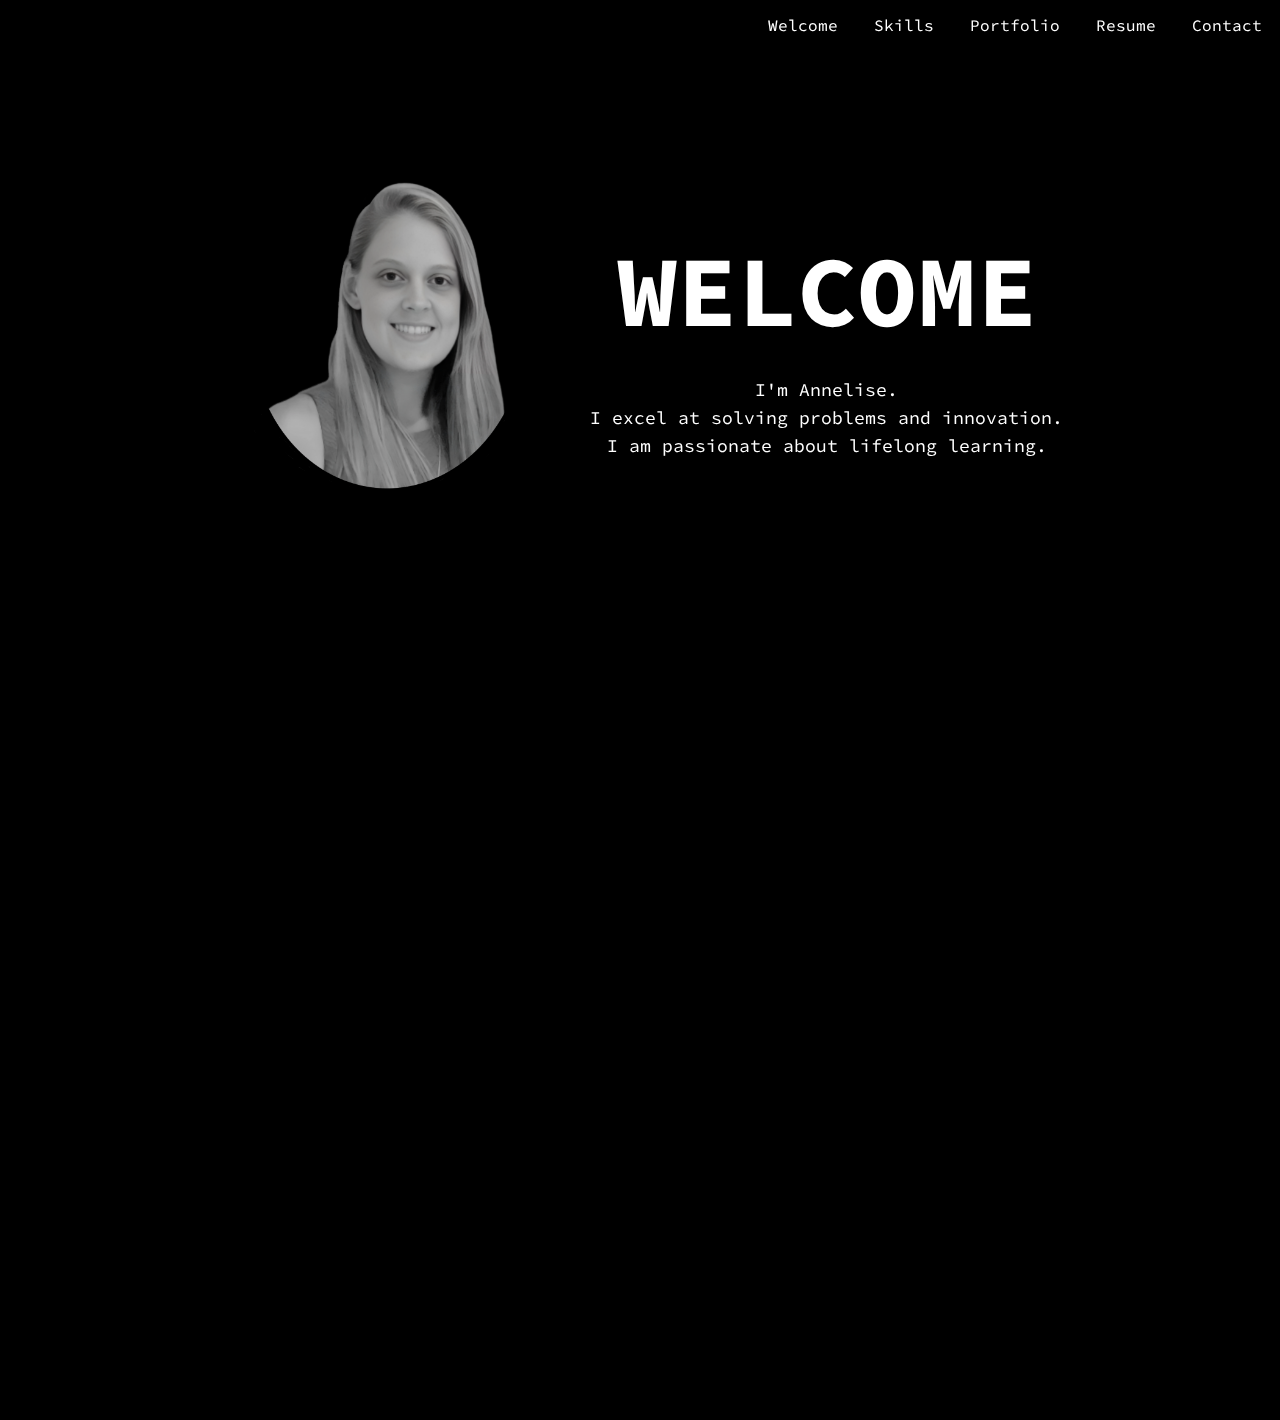
==== index_.html @ 0ac8d9a5 ""finally!"" ====
<!DOCTYPE html>
<html lang="en">
<head>
    <meta charset="UTF-8">
    <meta name="viewport" content="width=device-width, initial-scale=1.0, user-scalable=yes">
    <link href="https://fonts.googleapis.com/css2?family=Source+Code+Pro&display=swap" rel="stylesheet">
    <link rel="stylesheet" href="https://cdn.jsdelivr.net/gh/devicons/devicon@latest/devicon.min.css">
    <link rel="stylesheet" href="styles_.css">
    <title>Portfolio Resume</title>
</head>

<body>
<header>
    <nav class="navbar">
        <a href="#profile_section">Welcome</a>
        <a href="#skill_section">Skills</a>
        <a href="#portfolio">Portfolio</a>
        <a href="#resume">Resume</a>
        <a href="#contact">Contact</a>
    </nav>
</header>

<main>
    <div class="parallax">
    <!----------------------- Profile ----------------------->
        <div id="profile_section" class="parallax_group">
            <div class="parallax_layer parallax_layer_deep"></div>
            <div class="parallax_layer parallax_layer_background">
                <div class="container">
                    <div><img src="profile_.png"></div>
                    <div class="title"><h1>WELCOME</h1>
                    <div>
                        <p>I'm Annelise.</p>
                        <p>I excel at solving problems and innovation.</p>
                        <p>I am passionate about lifelong learning.</p>
                    </div>
        </div></div></div></div>
        <!--------------------- Skills ---------------------->
        <div id="skills_section" class="parallax_group">
            <div class="parallax_layer parallax_layer_content">
                <div class="container">
                    <div class="title"><h2>SKILLS</a></h2>
                    <div class="description"><h4>Description Here</h4>
                        <div>
                            <p><i class="devicon-html5-plain"></i></p>
                            <p><i class="devicon-css3-plain"></i></p>
                            <p><i class="devicon-javascript-plain"></i></p>
                            <p><i class="devicon-sqldeveloper-plain"></i></p>
                            <p><i class="devicon-postgresql-plain"></i></p>
                            <p><i class="devicon-python-plain"></i></p>
                            <p><i class="devicon-react-original"></i></p>
                            <p><i class="devicon-redux-original"></i></p>                                
                            <p><i class="devicon-nodejs-plain"></i></p>
                            <p><i class="devicon-git-plain"></i></p>
                            <p><i class="devicon-github-original"></i></p>
                            <p><i class="devicon-visualstudio-plain"></i></p>
    </div></div></div></div></div></div>
        <!-------------------- Portfolio -------------------->
        <div id="portfolio">
            <div class="parallax_group">
                <div class="parallax__layer">
                    <div class="parallax_background"><img src="blackgreenblue_flipped.png"></div>
                    <div class="parallax_content">
                        <div class="container" id="portfolio">
                            <div class="title"><h2>PORTFOLIO</h2></div>
                            <!----HOW TO SHOW PORTFOLIO?---->
                            <div class="column" id="project1"><h3>Project 1</h3></div>
                                <div a href="#project1"><img src="project1.png"></div>
                                <div class="description"><p>Description Here</p></div>
                            <div class="column" id="project2"><h3>Project 2</h3></div>
                                <div a href="#project2"><img src="project2.png"></div>
                                <div class="description"><p>Description Here</p></div>
                            <div class="column" id="project3"><h3>Project 3</h3></div>
                                <div a href="#project3"><img src="project3.png"></div>
                                <div class="description"><p>Description Here</p></div>
                            </div>
                        </div>
                    </div>
                </div>
            </div>
        </div>
        <!--------------------- Resume ---------------------->
        <div id="resume_section">
            <div class="parallax_group">
                <div class="parallax__layer">
                    <div class="parallax_background"><img src="black.png"></div>
                    <div class="parallax_content">
                        <div class="container" id="resume">
                            <div class="title"><h2>RESUME</h2></div>
                            <a href="resume.pdf" download="resume.pdf">Download Resume</a>
                            <div class="resume">
                                <div class="column" id="experience"><h3>Experience</h3></div>
                                    <div class="description"><p>Description Here</p></div>
                                <div class="column" id="education"><h3>Education</h3></div>
                                    <div class="description"><p>Description Here</p></div>
                                <div class="column" id="certifications"><h3>Certifications</h3></div>
                                    <div class="description"><p>Description Here</p></div>
                                <div class="column" id="volunteer"><h3>Volunteer</h3></div>
                                    <div class="description"><p>Description Here</p></div>
                            </div>
                        </div>
                    </div>
                </div>
            </div>
        </div>
        <!--------------------- Contact --------------------->
        <div id="contact_form">
            <div class="parallax_group">
                <div class="parallax__layer">
                    <div class="parallax_background"><img src="black.png"></div>
                    <div class="parallax_content">
                        <div class="container" id="contact">
                            <div class="title"><h2>CONTACT</h2></div>
                            <form action="mailto:annelise.leonard2@gmail.com" method="post">
                                <label for="name">Name:</label>
                                <input type="text" id="name" name="name" required>
                                <label for="email">Email:</label>
                                <input type="email" id="email" name="email" required>
                                <label for="message">Message:</label>
                                <textarea id="message" name="message" required></textarea>
                                <input type="submit" value="Submit">
                            </form>
                        </div>
                    </div>
                </div>
            </div>
        </div>
    </div>
</main>

<footer>
    <div class="footer">
        <div class="container">
            <div class="social">
                <a href="https://www.linkedin.com/in/anneliseleonard/" target="_blank"><i class="fab fa-linkedin"></i></a>
                <a href="#github"><i class="fab fa-github"></i></a>
            </div>
        </div>
        <div>&copy; 2020 Annelise</div>
    </div>
</footer>
<script src="main.js"></script>
</body>
---- styles_.css ----
* {
    margin: 0;
    padding: 0;
}
body, html, main {
    font-family: 'Source Code Pro', sans-serif;
    overflow-x: hidden;
    overflow-y: scroll;
    text-align: center;
    height: 100%;
    background-color: black;
    color: white;
    scroll-behavior: smooth;
    transform: translateZ(0);
}

/* ---- HEADER ---- */
header {
    background: transparent;
    position: sticky;
    top: 0;
    width: 100%;
    padding: 5px 0;
    z-index: 10;
}
.navbar {
    display: flex;
    justify-content: flex-end;
    align-items: center;
}
.navbar a {
    color: white;
    text-decoration: none;
    padding: 10px 18px;
    font-size: 16px;
}
.navbar a:hover {
    background: white;
    color: black;
    border-radius: 5px;
}
.navbar a:active {
    background: white;
    color: black;
    border-radius: 5px;
}

/* ---- PARALLAX ---- */
.parallax {
    perspective: 1px;
    height: 100%;
    overflow-x: hidden;
    overflow-y: auto;
    perspective: 1px;
    -webkit-perspective: 1px;
}
.parallax_group {
    position: relative;
    height: 100vh;
    transform-style: preserve-3d;
    -webkit-transform-style: preserve-3d;
    transition: transform .5s;
}
.parallax_layer {
    position: absolute;
    top: 0;
    right: 0;
    bottom: 0;
    left: 0;
}
.parallax_layer_deep {
    transform: translateZ(-2px) scale(3);
    -webkit-transform: translateZ(-2px) scale(3);
    z-index: 0;
}
.parallax_layer_background {
    transform: translateZ(-1px) scale(2);
    -webkit-transform: translateZ(-1px) scale(2);
    z-index: 1;
}
.parallax_layer_content {
    transform: translateZ(0);
    -webkit-transform: translateZ(0);
    z-index: 2;
}
.parallax_layer_foreground {
    transform: translateZ(1px) scale(.7);
    -webkit-tranform: translateZ(1px) scale(.7);
    z-index: 3;
}

/* ---- CONTAINERs ---- */
.container {
    display: grid;
    height: 450px;
    gap: 10px;
    place-items: center;
    place-content: center;
}

/* ---- PROFILE ---- */
#profile_section .container {
    display: grid;
    grid-template: 1fr 2fr;
    padding-top: 20px;
    margin: 50px;
}
#profile_section .parallax_layer_deep{
    background-image: url("blackgreenblue.png");
    background-attachment: relative;
    background-size: cover;
    background-position: center;
    background-repeat: no-repeat;
    opacity: .8;
    z-index: 0;
}
img[src="profile_.png"] {
    display: grid;
    height: 370px;
    grid-column: 1;
}
#profile_section .title {
    display: grid;
    grid-column: 2;
    border-radius: 10px;
    padding: 10px;
}
#profile_section .title h1 {
    font-size: 100px;
    place-self: center;
    margin-bottom: 25px;
    text-transform: uppercase;
}
#profile_section p {
    display: grid;
    grid-column: 2;
    font-size: 18px;
    margin-bottom: 5px;
}

/* ---- SKILLS ---- */
#skills_section .container {
    display: grid;
    grid-template: 1fr 2fr;
    padding-top: 20px;
    margin: 50px;
}
#skills_section .parallax_layer_content {
    background-color: black;
    color: white;
    display: grid;
    grid-template-columns: 6(1fr);
    grid-template-rows: 6(1fr);
}
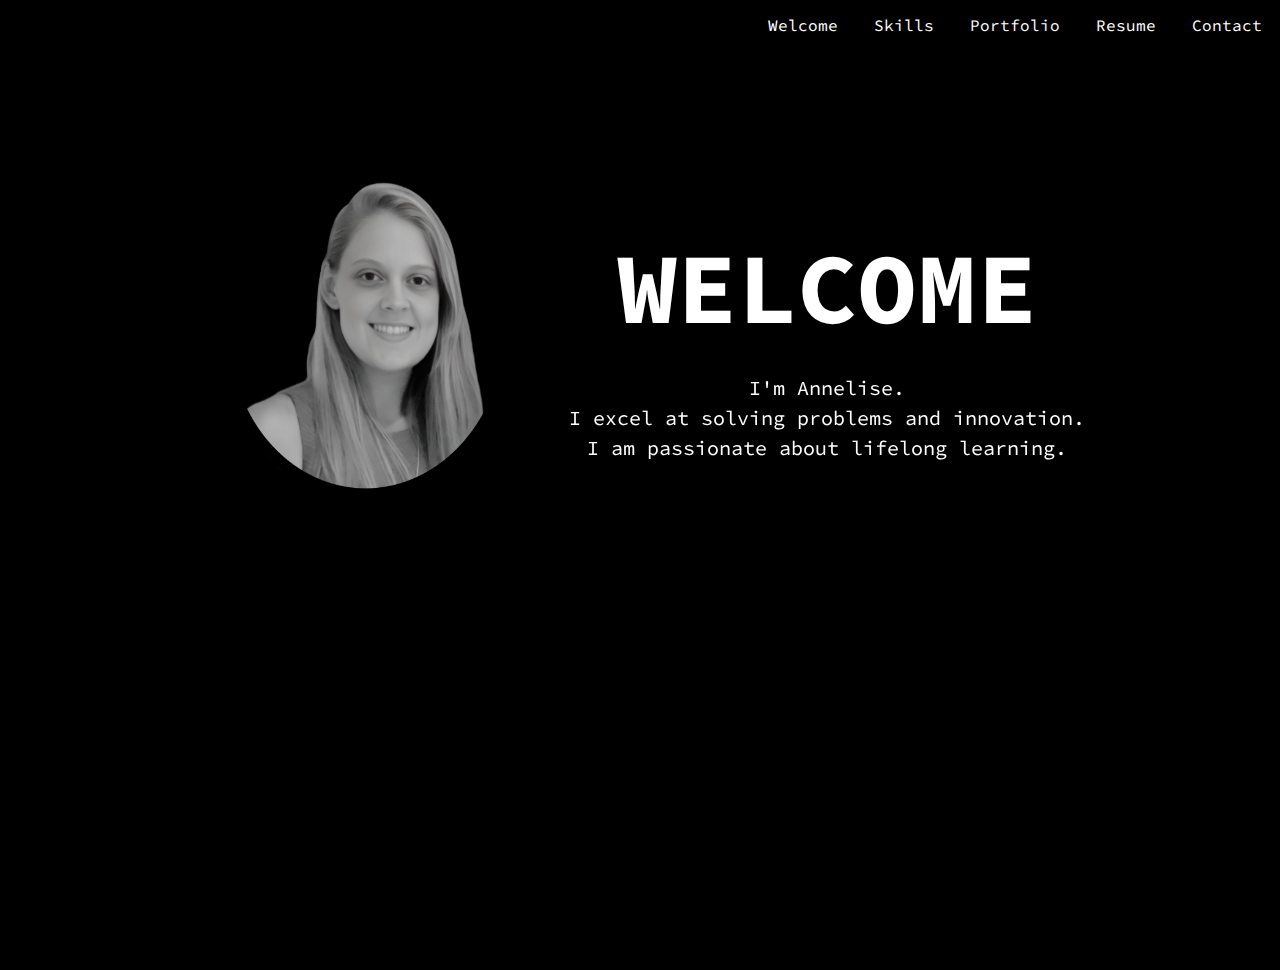
==== commit 9768876a: ""skills"" ====
--- a/index_.html
+++ b/index_.html
@@ -13,7 +13,7 @@
 <header>
     <nav class="navbar">
         <a href="#profile_section">Welcome</a>
-        <a href="#skill_section">Skills</a>
+        <a href="#skills_section">Skills</a>
         <a href="#portfolio">Portfolio</a>
         <a href="#resume">Resume</a>
         <a href="#contact">Contact</a>
@@ -33,37 +33,35 @@
                         <p>I'm Annelise.</p>
                         <p>I excel at solving problems and innovation.</p>
                         <p>I am passionate about lifelong learning.</p>
-                    </div>
-        </div></div></div></div>
-        <!--------------------- Skills ---------------------->
+        </div></div></div></div></div>
+    <!--------------------- Skills ---------------------->
         <div id="skills_section" class="parallax_group">
             <div class="parallax_layer parallax_layer_content">
                 <div class="container">
                     <div class="title"><h2>SKILLS</a></h2>
-                    <div class="description"><h4>Description Here</h4>
-                        <div>
+                    <div class="description">Description Here</div>
+                        <div class="symbols">
                             <p><i class="devicon-html5-plain"></i></p>
                             <p><i class="devicon-css3-plain"></i></p>
                             <p><i class="devicon-javascript-plain"></i></p>
+                            <p><i class="devicon-python-plain"></i></p>
                             <p><i class="devicon-sqldeveloper-plain"></i></p>
                             <p><i class="devicon-postgresql-plain"></i></p>
-                            <p><i class="devicon-python-plain"></i></p>
                             <p><i class="devicon-react-original"></i></p>
                             <p><i class="devicon-redux-original"></i></p>                                
                             <p><i class="devicon-nodejs-plain"></i></p>
                             <p><i class="devicon-git-plain"></i></p>
                             <p><i class="devicon-github-original"></i></p>
                             <p><i class="devicon-visualstudio-plain"></i></p>
-    </div></div></div></div></div></div>
-        <!-------------------- Portfolio -------------------->
-        <div id="portfolio">
-            <div class="parallax_group">
-                <div class="parallax__layer">
-                    <div class="parallax_background"><img src="blackgreenblue_flipped.png"></div>
-                    <div class="parallax_content">
-                        <div class="container" id="portfolio">
+        </div></div></div></div></div>
+    <!-------------------- Portfolio -------------------->
+        <div id="portfolio" class="parallax_group">
+            <div class="parallax_layer parallax_layer_background"></div>
+                <div class="parallax_layer parallax_layer_content">
+                        <div class="container">
                             <div class="title"><h2>PORTFOLIO</h2></div>
                             <!----HOW TO SHOW PORTFOLIO?---->
+                            <div class="parallax_layer parallax_layer_foreground">
                             <div class="column" id="project1"><h3>Project 1</h3></div>
                                 <div a href="#project1"><img src="project1.png"></div>
                                 <div class="description"><p>Description Here</p></div>
@@ -73,11 +71,8 @@
                             <div class="column" id="project3"><h3>Project 3</h3></div>
                                 <div a href="#project3"><img src="project3.png"></div>
                                 <div class="description"><p>Description Here</p></div>
-                            </div>
-                        </div>
+                        </div></div>
                     </div>
-                </div>
-            </div>
         </div>
         <!--------------------- Resume ---------------------->
         <div id="resume_section">
--- a/styles_.css
+++ b/styles_.css
@@ -16,7 +16,7 @@
 
 /* ---- HEADER ---- */
 header {
-    background: transparent;
+    background: black;
     position: sticky;
     top: 0;
     width: 100%;
@@ -88,14 +88,10 @@
     -webkit-tranform: translateZ(1px) scale(.7);
     z-index: 3;
 }
-
-/* ---- CONTAINERs ---- */
-.container {
-    display: grid;
-    height: 450px;
-    gap: 10px;
-    place-items: center;
-    place-content: center;
+.parallax_layer_top {
+    transform: translateZ(2px) scale(1.5);
+    -webkit-tranform: translateZ(2px) scale(1.5);
+    z-index: 4;
 }
 
 /* ---- PROFILE ---- */
@@ -104,15 +100,17 @@
     grid-template: 1fr 2fr;
     padding-top: 20px;
     margin: 50px;
+    height: 450px;
+    gap: 10px;
+    place-items: center;
+    place-content: center;
 }
-#profile_section .parallax_layer_deep{
+#profile_section .parallax_layer_deep {
     background-image: url("blackgreenblue.png");
     background-attachment: relative;
     background-size: cover;
     background-position: center;
     background-repeat: no-repeat;
-    opacity: .8;
-    z-index: 0;
 }
 img[src="profile_.png"] {
     display: grid;
@@ -134,21 +132,67 @@
 #profile_section p {
     display: grid;
     grid-column: 2;
-    font-size: 18px;
+    font-size: 20px;
     margin-bottom: 5px;
 }
 
 /* ---- SKILLS ---- */
-#skills_section .container {
-    display: grid;
-    grid-template: 1fr 2fr;
-    padding-top: 20px;
-    margin: 50px;
-}
 #skills_section .parallax_layer_content {
     background-color: black;
+    background-size: contain;
+    background-position: relative;
+    background-repeat: no-repeat;
+    position: relative;
+    height: 100%;
+    width: 100%;
     color: white;
+    place-self: center;
+    font-size: 30px;
+}
+#skills_section .container {
+    position: relative;
+    top: 50%;
+    transform: translateY(-50%);
+}
+#skills_section .description {
+    margin-top: 10px;
+    padding: 25px; 
+    margin-left: 160px;
+    margin-right: 160px;
+    place-self: center;
+    overflow-wrap: break-word;
+    font-size: 20px;
+}
+#skills_section .symbols {
     display: grid;
-    grid-template-columns: 6(1fr);
-    grid-template-rows: 6(1fr);
+    padding: 30px;
+    margin-top: 10px;
+    margin-left: 250px;
+    margin-right: 250px;
+    place-self: center;
+    grid-row-gap: 40px;
+    grid-template: repeat(3, 1fr) / repeat(3, 1fr);
+}
+#skills_section .symbols i {
+    border: white 1px solid;
+    padding: 10px;
+    height: 50px;
+    font-size: 50px;
+}
+
+/* ---- PORTFOLIO ---- */
+#portfolio .parallax_layer_background {
+    background-image: url("blackgreenblue_flipped.png");
+    background-attachment: absolute;
+    background-size: cover;
+    background-position: center;
+    background-repeat: no-repeat;
+    height: 100%;
+    color: white;
+}
+#portfolio .parallax_layer_content {
+    margin-top: 50px;
+    color: white;
+    border: white 1px solid;
+    font-size: 16px;
 }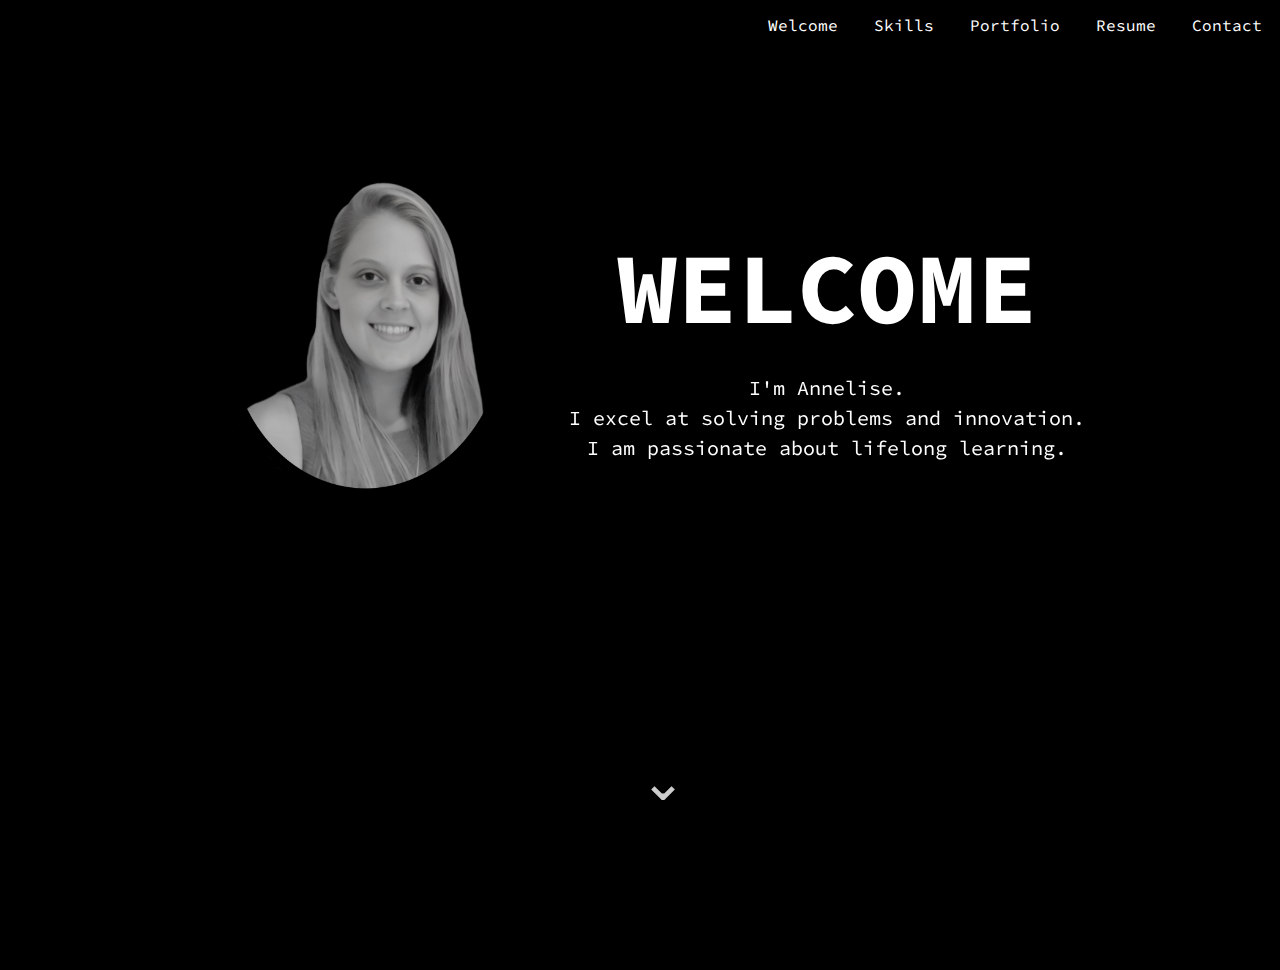
==== commit dc12d68a: "'button'" ====
--- a/index_.html
+++ b/index_.html
@@ -33,7 +33,9 @@
                         <p>I'm Annelise.</p>
                         <p>I excel at solving problems and innovation.</p>
                         <p>I am passionate about lifelong learning.</p>
-        </div></div></div></div></div>
+        </div></div></div></div>
+            <div class="btn"><a href="#skills_section">&#x2304</a>
+        </div></div>
     <!--------------------- Skills ---------------------->
         <div id="skills_section" class="parallax_group">
             <div class="parallax_layer parallax_layer_content">
--- a/styles_.css
+++ b/styles_.css
@@ -1,6 +1,7 @@
 * {
     margin: 0;
     padding: 0;
+    scroll-behavior: smooth;
 }
 body, html, main {
     font-family: 'Source Code Pro', sans-serif;
@@ -135,6 +136,16 @@
     font-size: 20px;
     margin-bottom: 5px;
 }
+#profile_section .btn a {
+    background: transparent;
+    position: absolute;
+    color: white;
+    border: none;
+    text-decoration: none;
+    font-size: 55px;
+    opacity: .8;
+    bottom: 15%;
+}
 
 /* ---- SKILLS ---- */
 #skills_section .parallax_layer_content {
@@ -195,4 +206,23 @@
     color: white;
     border: white 1px solid;
     font-size: 16px;
-}+}
+#portfolio .container {
+
+}
+#portfolio .title
+
+#portfolio .column
+
+#portfolio .parallax_layer_foreground
+#portfolio #project1
+#portfolio #project1 img
+#portfolio #project1 .description
+
+#portfolio #project2
+#portfolio #project2 img
+#portfolio #project2 .description
+
+#portfolio #project3
+#portfolio #project3 img
+#portfolio #project3 .description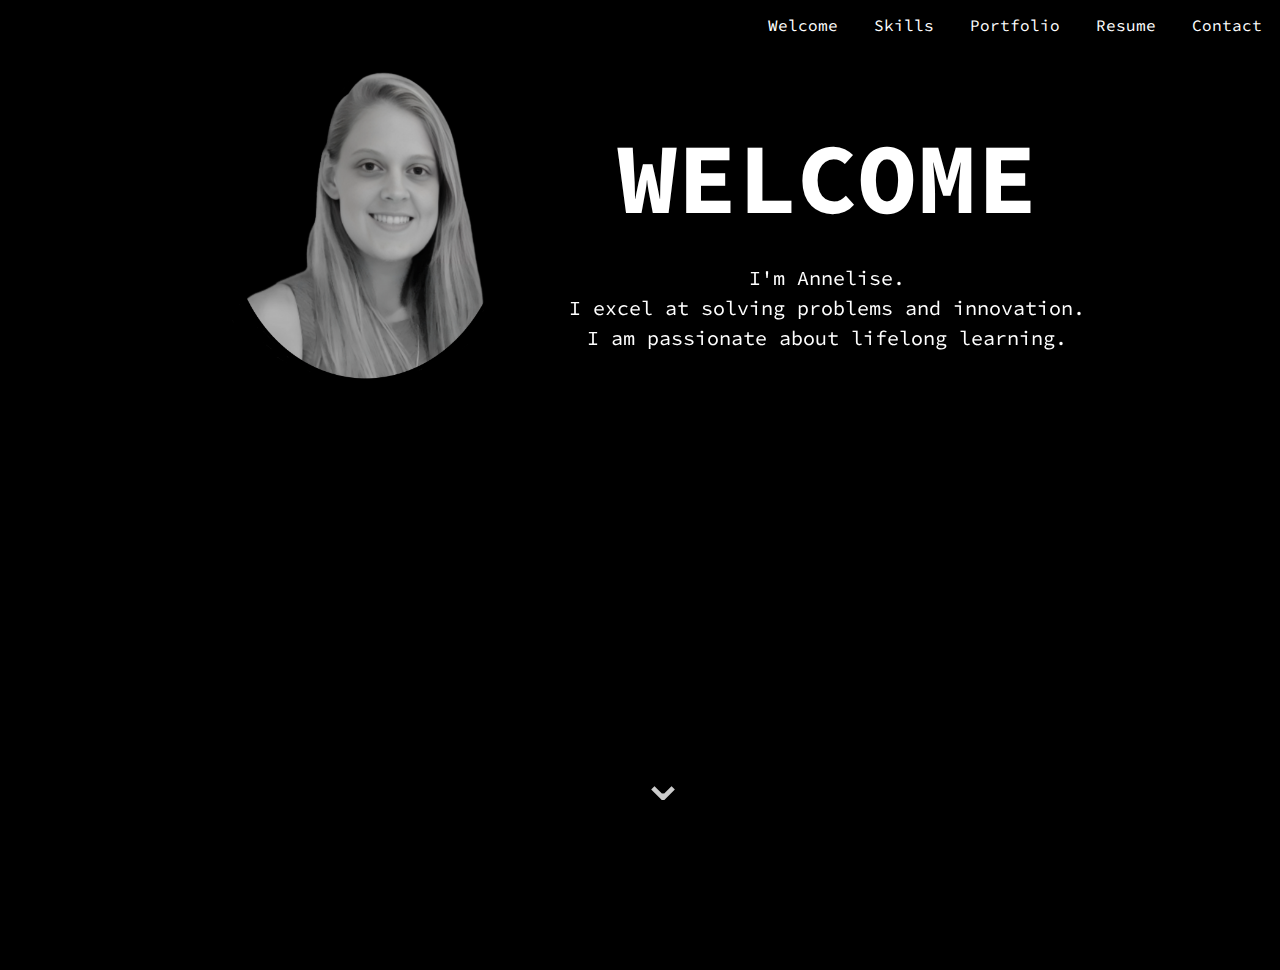
==== commit dece4e28: "'idk'" ====
--- a/index_.html
+++ b/index_.html
@@ -33,8 +33,8 @@
                         <p>I'm Annelise.</p>
                         <p>I excel at solving problems and innovation.</p>
                         <p>I am passionate about lifelong learning.</p>
-        </div></div></div></div>
-            <div class="btn"><a href="#skills_section">&#x2304</a>
+        </div></div></div>
+            <div class="btn"><a href="#skills_section">&#x2304</a></div>
         </div></div>
     <!--------------------- Skills ---------------------->
         <div id="skills_section" class="parallax_group">
--- a/styles_.css
+++ b/styles_.css
@@ -48,7 +48,6 @@
 
 /* ---- PARALLAX ---- */
 .parallax {
-    perspective: 1px;
     height: 100%;
     overflow-x: hidden;
     overflow-y: auto;
@@ -85,8 +84,8 @@
     z-index: 2;
 }
 .parallax_layer_foreground {
-    transform: translateZ(1px) scale(.7);
-    -webkit-tranform: translateZ(1px) scale(.7);
+    transform: translateZ(.9px) scale(.7);
+    -webkit-tranform: translateZ(.9px) scale(.7);
     z-index: 3;
 }
 .parallax_layer_top {
@@ -96,22 +95,24 @@
 }
 
 /* ---- PROFILE ---- */
+#profile_section .parallax_layer_deep {
+    background-image: url("blackgreenblue.png");
+    background-attachment: absolute;
+    background-size: cover;
+    background-position: center;
+    background-repeat: no-repeat;
+    height: 100vh;
+}
+#profile_section .parallax_layer_background {
+    height: 100vh; 
+}
 #profile_section .container {
     display: grid;
+    position: relative;
     grid-template: 1fr 2fr;
-    padding-top: 20px;
-    margin: 50px;
-    height: 450px;
     gap: 10px;
     place-items: center;
     place-content: center;
-}
-#profile_section .parallax_layer_deep {
-    background-image: url("blackgreenblue.png");
-    background-attachment: relative;
-    background-size: cover;
-    background-position: center;
-    background-repeat: no-repeat;
 }
 img[src="profile_.png"] {
     display: grid;
@@ -146,7 +147,6 @@
     opacity: .8;
     bottom: 15%;
 }
-
 /* ---- SKILLS ---- */
 #skills_section .parallax_layer_content {
     background-color: black;
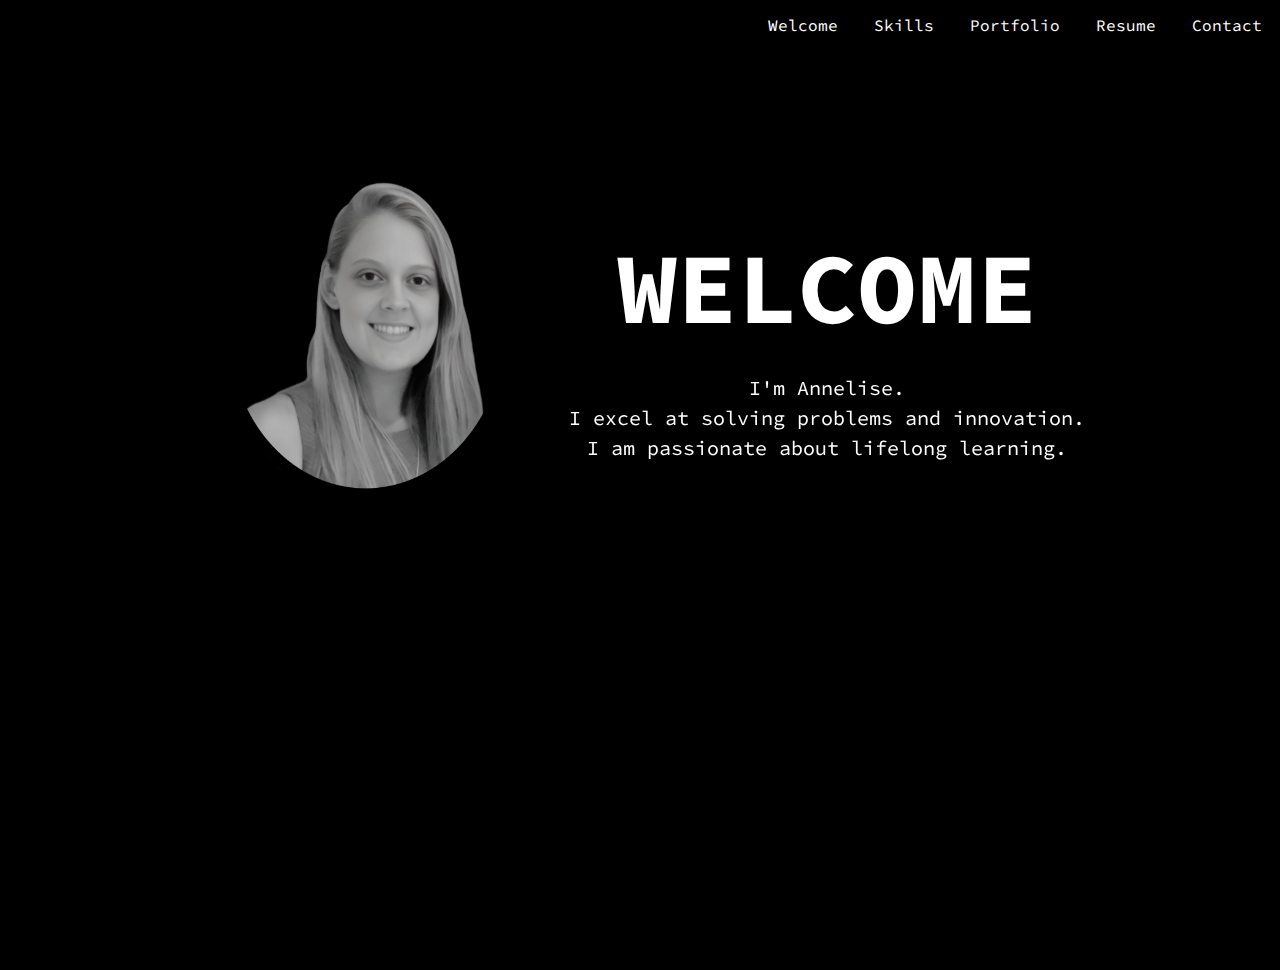
==== commit 552f19fb: "'redo'" ====
--- a/index_.html
+++ b/index_.html
@@ -33,9 +33,7 @@
                         <p>I'm Annelise.</p>
                         <p>I excel at solving problems and innovation.</p>
                         <p>I am passionate about lifelong learning.</p>
-        </div></div></div>
-            <div class="btn"><a href="#skills_section">&#x2304</a></div>
-        </div></div>
+        </div></div></div></div></div>
     <!--------------------- Skills ---------------------->
         <div id="skills_section" class="parallax_group">
             <div class="parallax_layer parallax_layer_content">
@@ -137,4 +135,5 @@
     </div>
 </footer>
 <script src="main.js"></script>
-</body>+</body>
+</html>--- a/styles_.css
+++ b/styles_.css
@@ -1,7 +1,6 @@
 * {
     margin: 0;
     padding: 0;
-    scroll-behavior: smooth;
 }
 body, html, main {
     font-family: 'Source Code Pro', sans-serif;
@@ -48,6 +47,7 @@
 
 /* ---- PARALLAX ---- */
 .parallax {
+    perspective: 1px;
     height: 100%;
     overflow-x: hidden;
     overflow-y: auto;
@@ -84,8 +84,8 @@
     z-index: 2;
 }
 .parallax_layer_foreground {
-    transform: translateZ(.9px) scale(.7);
-    -webkit-tranform: translateZ(.9px) scale(.7);
+    transform: translateZ(1px) scale(.7);
+    -webkit-tranform: translateZ(1px) scale(.7);
     z-index: 3;
 }
 .parallax_layer_top {
@@ -95,24 +95,22 @@
 }
 
 /* ---- PROFILE ---- */
+#profile_section .container {
+    display: grid;
+    grid-template: 1fr 2fr;
+    padding-top: 20px;
+    margin: 50px;
+    height: 450px;
+    gap: 10px;
+    place-items: center;
+    place-content: center;
+}
 #profile_section .parallax_layer_deep {
     background-image: url("blackgreenblue.png");
-    background-attachment: absolute;
+    background-attachment: relative;
     background-size: cover;
     background-position: center;
     background-repeat: no-repeat;
-    height: 100vh;
-}
-#profile_section .parallax_layer_background {
-    height: 100vh; 
-}
-#profile_section .container {
-    display: grid;
-    position: relative;
-    grid-template: 1fr 2fr;
-    gap: 10px;
-    place-items: center;
-    place-content: center;
 }
 img[src="profile_.png"] {
     display: grid;
@@ -137,16 +135,7 @@
     font-size: 20px;
     margin-bottom: 5px;
 }
-#profile_section .btn a {
-    background: transparent;
-    position: absolute;
-    color: white;
-    border: none;
-    text-decoration: none;
-    font-size: 55px;
-    opacity: .8;
-    bottom: 15%;
-}
+
 /* ---- SKILLS ---- */
 #skills_section .parallax_layer_content {
     background-color: black;
@@ -206,23 +195,4 @@
     color: white;
     border: white 1px solid;
     font-size: 16px;
-}
-#portfolio .container {
-
-}
-#portfolio .title
-
-#portfolio .column
-
-#portfolio .parallax_layer_foreground
-#portfolio #project1
-#portfolio #project1 img
-#portfolio #project1 .description
-
-#portfolio #project2
-#portfolio #project2 img
-#portfolio #project2 .description
-
-#portfolio #project3
-#portfolio #project3 img
-#portfolio #project3 .description+}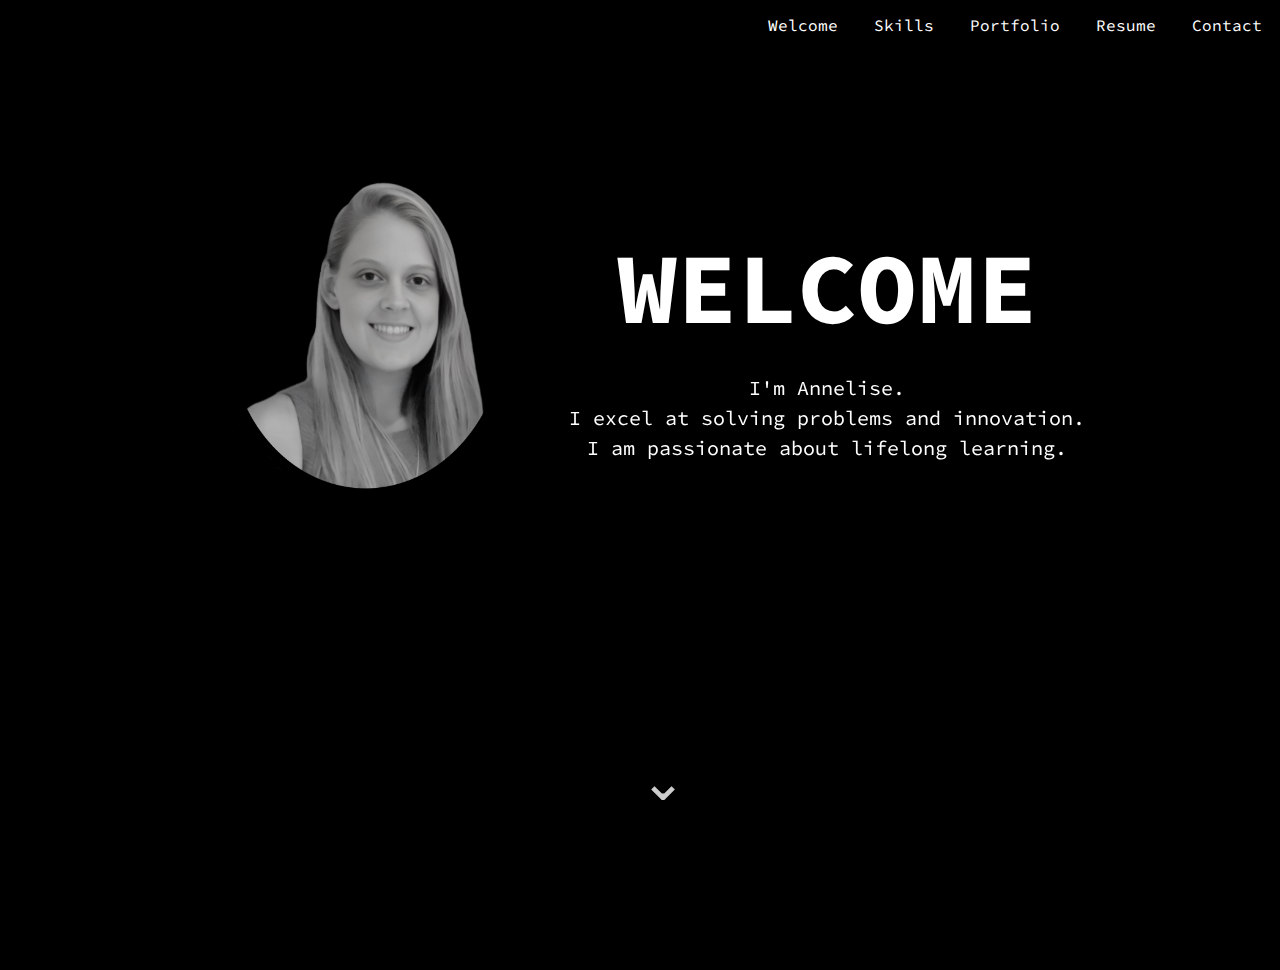
==== commit 806c6039: "'kinda fixed'" ====
--- a/index_.html
+++ b/index_.html
@@ -33,7 +33,9 @@
                         <p>I'm Annelise.</p>
                         <p>I excel at solving problems and innovation.</p>
                         <p>I am passionate about lifelong learning.</p>
-        </div></div></div></div></div>
+        </div></div></div>
+            <div class="btn"><a href="#skills_section">&#x2304</a></div>
+        </div></div>
     <!--------------------- Skills ---------------------->
         <div id="skills_section" class="parallax_group">
             <div class="parallax_layer parallax_layer_content">
--- a/styles_.css
+++ b/styles_.css
@@ -135,6 +135,17 @@
     font-size: 20px;
     margin-bottom: 5px;
 }
+#profile_section .btn a {
+    background: transparent;
+    position: absolute;
+    color: white;
+    border: none;
+    text-decoration: none;
+    font-size: 55px;
+    opacity: .8;
+    bottom: 15%;
+}
+
 
 /* ---- SKILLS ---- */
 #skills_section .parallax_layer_content {
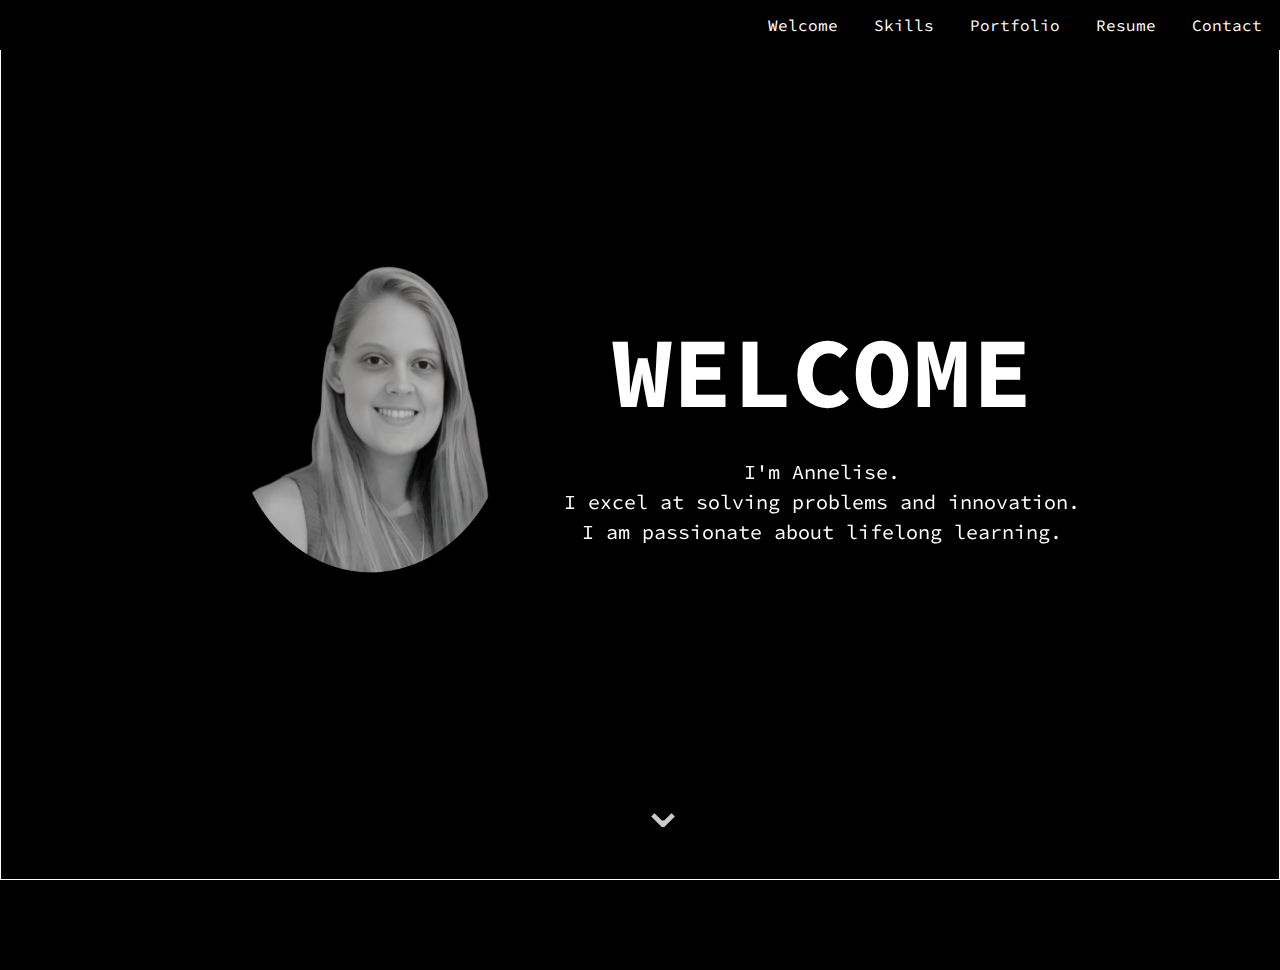
==== commit 923e8b3c: "'vh vw next'" ====
--- a/index_.html
+++ b/index_.html
@@ -43,12 +43,12 @@
                     <div class="title"><h2>SKILLS</a></h2>
                     <div class="description">Description Here</div>
                         <div class="symbols">
+                            <p><i class="devicon-python-plain"></i></p>
+                            <p><i class="devicon-sqldeveloper-plain"></i></p>
+                            <p><i class="devicon-postgresql-plain"></i></p>
                             <p><i class="devicon-html5-plain"></i></p>
                             <p><i class="devicon-css3-plain"></i></p>
                             <p><i class="devicon-javascript-plain"></i></p>
-                            <p><i class="devicon-python-plain"></i></p>
-                            <p><i class="devicon-sqldeveloper-plain"></i></p>
-                            <p><i class="devicon-postgresql-plain"></i></p>
                             <p><i class="devicon-react-original"></i></p>
                             <p><i class="devicon-redux-original"></i></p>                                
                             <p><i class="devicon-nodejs-plain"></i></p>
--- a/styles_.css
+++ b/styles_.css
@@ -1,6 +1,7 @@
 * {
     margin: 0;
     padding: 0;
+    scroll-behavior: smooth;
 }
 body, html, main {
     font-family: 'Source Code Pro', sans-serif;
@@ -47,7 +48,6 @@
 
 /* ---- PARALLAX ---- */
 .parallax {
-    perspective: 1px;
     height: 100%;
     overflow-x: hidden;
     overflow-y: auto;
@@ -95,16 +95,6 @@
 }
 
 /* ---- PROFILE ---- */
-#profile_section .container {
-    display: grid;
-    grid-template: 1fr 2fr;
-    padding-top: 20px;
-    margin: 50px;
-    height: 450px;
-    gap: 10px;
-    place-items: center;
-    place-content: center;
-}
 #profile_section .parallax_layer_deep {
     background-image: url("blackgreenblue.png");
     background-attachment: relative;
@@ -112,13 +102,25 @@
     background-position: center;
     background-repeat: no-repeat;
 }
+#profile_section .container {
+    display: grid;
+    position: relative;
+    grid-template: 1fr 2fr;
+    height: 100%;
+    border: white 1px solid;
+    place-items: center;
+    place-content: center;
+    top: -8%;
+}
 img[src="profile_.png"] {
     display: grid;
+    position: relative;
     height: 370px;
     grid-column: 1;
 }
 #profile_section .title {
     display: grid;
+    position: relative;
     grid-column: 2;
     border-radius: 10px;
     padding: 10px;
@@ -143,7 +145,7 @@
     text-decoration: none;
     font-size: 55px;
     opacity: .8;
-    bottom: 15%;
+    bottom: 12%;
 }
 
 
@@ -178,8 +180,9 @@
     display: grid;
     padding: 30px;
     margin-top: 10px;
-    margin-left: 250px;
-    margin-right: 250px;
+    margin-left: 350px;
+    margin-right: 350px;
+    border: white 1px solid;
     place-self: center;
     grid-row-gap: 40px;
     grid-template: repeat(3, 1fr) / repeat(3, 1fr);
@@ -194,7 +197,7 @@
 /* ---- PORTFOLIO ---- */
 #portfolio .parallax_layer_background {
     background-image: url("blackgreenblue_flipped.png");
-    background-attachment: absolute;
+    background-attachment: relative;
     background-size: cover;
     background-position: center;
     background-repeat: no-repeat;
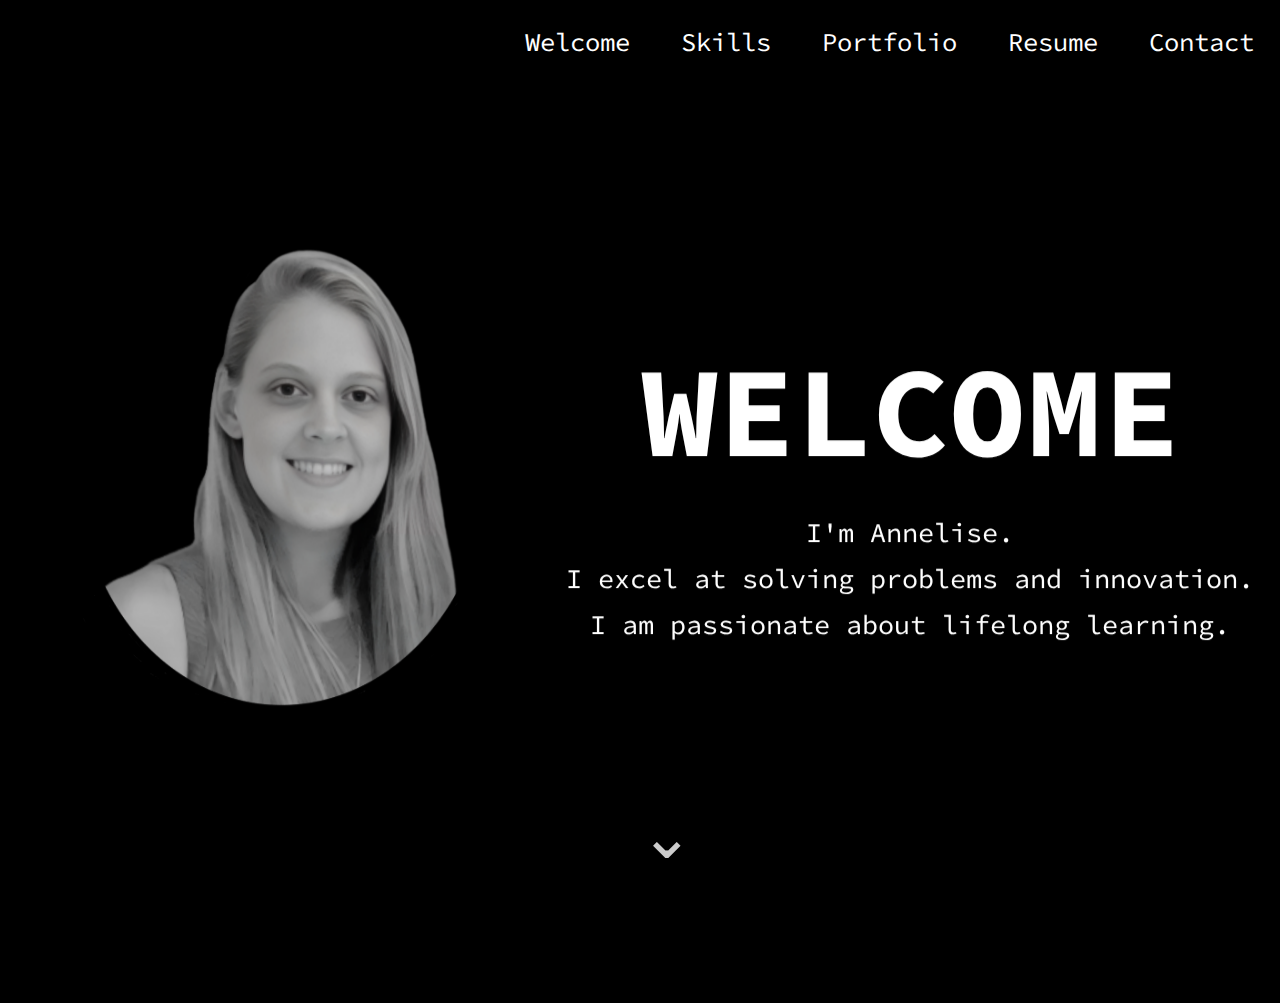
==== commit ff62ff8c: "'better than its been'" ====
--- a/index_.html
+++ b/index_.html
@@ -33,15 +33,15 @@
                         <p>I'm Annelise.</p>
                         <p>I excel at solving problems and innovation.</p>
                         <p>I am passionate about lifelong learning.</p>
-        </div></div></div>
+        </div></div></div></div>
             <div class="btn"><a href="#skills_section">&#x2304</a></div>
-        </div></div>
+        </div>
     <!--------------------- Skills ---------------------->
         <div id="skills_section" class="parallax_group">
             <div class="parallax_layer parallax_layer_content">
                 <div class="container">
                     <div class="title"><h2>SKILLS</a></h2>
-                    <div class="description">Description Here</div>
+                    <div class="description"><p>Description Here<p></div>
                         <div class="symbols">
                             <p><i class="devicon-python-plain"></i></p>
                             <p><i class="devicon-sqldeveloper-plain"></i></p>
@@ -63,18 +63,21 @@
                         <div class="container">
                             <div class="title"><h2>PORTFOLIO</h2></div>
                             <!----HOW TO SHOW PORTFOLIO?---->
-                            <div class="parallax_layer parallax_layer_foreground">
-                            <div class="column" id="project1"><h3>Project 1</h3></div>
+                            <div class="parallax_layer parallax_layer_front">
+                            <div id="project1"><h3>Project 1</h3>
                                 <div a href="#project1"><img src="project1.png"></div>
                                 <div class="description"><p>Description Here</p></div>
-                            <div class="column" id="project2"><h3>Project 2</h3></div>
+                            </div>
+                            <div id="project2"><h3>Project 2</h3>
                                 <div a href="#project2"><img src="project2.png"></div>
                                 <div class="description"><p>Description Here</p></div>
-                            <div class="column" id="project3"><h3>Project 3</h3></div>
+                            </div>
+                            <div id="project3"><h3>Project 3</h3>
                                 <div a href="#project3"><img src="project3.png"></div>
                                 <div class="description"><p>Description Here</p></div>
+                            </div>
                         </div></div>
-                    </div>
+                </div>
         </div>
         <!--------------------- Resume ---------------------->
         <div id="resume_section">
--- a/styles_.css
+++ b/styles_.css
@@ -21,7 +21,6 @@
     position: sticky;
     top: 0;
     width: 100%;
-    padding: 5px 0;
     z-index: 10;
 }
 .navbar {
@@ -32,18 +31,36 @@
 .navbar a {
     color: white;
     text-decoration: none;
-    padding: 10px 18px;
-    font-size: 16px;
+    padding: 1%;
+    margin: 1%;
+    font-size: 2vw;
 }
 .navbar a:hover {
     background: white;
     color: black;
-    border-radius: 5px;
+    border-radius: 5%;
 }
 .navbar a:active {
     background: white;
     color: black;
-    border-radius: 5px;
+    border-radius: 5%;
+}
+
+/* ---- MAIN ---- */
+h1 {
+    font-size: 10vw;
+}
+h2 {
+    font-size: 6vw;
+}
+h3 {
+    font-size: 4vw;
+}
+h4 {
+    font-size: 3vw;
+}
+p {
+    font-size: 2vw;
 }
 
 /* ---- PARALLAX ---- */
@@ -107,35 +124,36 @@
     position: relative;
     grid-template: 1fr 2fr;
     height: 100%;
-    border: white 1px solid;
     place-items: center;
     place-content: center;
-    top: -8%;
+    top: -6%;
+    padding: 1vw;
 }
 img[src="profile_.png"] {
     display: grid;
     position: relative;
-    height: 370px;
+    object-fit: 100%;
+    max-width: 100%;
     grid-column: 1;
 }
 #profile_section .title {
     display: grid;
     position: relative;
     grid-column: 2;
-    border-radius: 10px;
-    padding: 10px;
+    padding: 1vw;
+
 }
 #profile_section .title h1 {
-    font-size: 100px;
-    place-self: center;
-    margin-bottom: 25px;
+    font-size: 10vw;
+    place-self: center;
+    margin-bottom: 2vw;
     text-transform: uppercase;
 }
 #profile_section p {
     display: grid;
     grid-column: 2;
-    font-size: 20px;
-    margin-bottom: 5px;
+    font-size: 2.1vw;
+    margin-bottom: 1vw
 }
 #profile_section .btn a {
     background: transparent;
@@ -143,7 +161,7 @@
     color: white;
     border: none;
     text-decoration: none;
-    font-size: 55px;
+    font-size: 5vw;
     opacity: .8;
     bottom: 12%;
 }
@@ -152,46 +170,40 @@
 /* ---- SKILLS ---- */
 #skills_section .parallax_layer_content {
     background-color: black;
-    background-size: contain;
-    background-position: relative;
-    background-repeat: no-repeat;
-    position: relative;
-    height: 100%;
-    width: 100%;
-    color: white;
-    place-self: center;
-    font-size: 30px;
+    background-attachment: relative;
+    background-size: cover;
+    background-position: center;
+    background-repeat: repeat-y;
+    color: white;
+    padding-bottom: 85vw;
 }
 #skills_section .container {
-    position: relative;
-    top: 50%;
-    transform: translateY(-50%);
+    background-color: black;
+    display: grid;
+    position: relative;
+    margin: 6vw;
 }
 #skills_section .description {
-    margin-top: 10px;
-    padding: 25px; 
-    margin-left: 160px;
-    margin-right: 160px;
     place-self: center;
     overflow-wrap: break-word;
-    font-size: 20px;
+    margin: 2vw 14vw;
+    padding: 3vw;
+
 }
 #skills_section .symbols {
     display: grid;
-    padding: 30px;
-    margin-top: 10px;
-    margin-left: 350px;
-    margin-right: 350px;
-    border: white 1px solid;
-    place-self: center;
-    grid-row-gap: 40px;
+    place-self: center;
+    grid-row-gap: 6vw;
     grid-template: repeat(3, 1fr) / repeat(3, 1fr);
+    margin: 5vw 24vw;
 }
 #skills_section .symbols i {
-    border: white 1px solid;
-    padding: 10px;
-    height: 50px;
-    font-size: 50px;
+    border: white .3vw solid;
+    border-radius: 10%;
+    font-size: 7vw;
+    padding: 1.3vw;
+    place-self: center;
+
 }
 
 /* ---- PORTFOLIO ---- */
@@ -201,12 +213,28 @@
     background-size: cover;
     background-position: center;
     background-repeat: no-repeat;
-    height: 100%;
-    color: white;
+    margin: -26vw;
 }
 #portfolio .parallax_layer_content {
-    margin-top: 50px;
-    color: white;
-    border: white 1px solid;
-    font-size: 16px;
+    position: relative;
+    border: purple 1px solid;
+    margin: 2vw;
+    margin-top: 26vw;
+}
+#portfolio .container {
+    display: grid;
+    position: relative;
+    border: green 3px solid;
+}
+#portfolio .title {
+    display: grid;
+    position: relative;
+    font-size: 10vw;
+    text-transform: uppercase;
+    border: orange 1px solid;
+}
+#portfolio .parallax_layer_front {
+    display: grid;
+    position: relative;
+    border: pink 1px solid;
 }